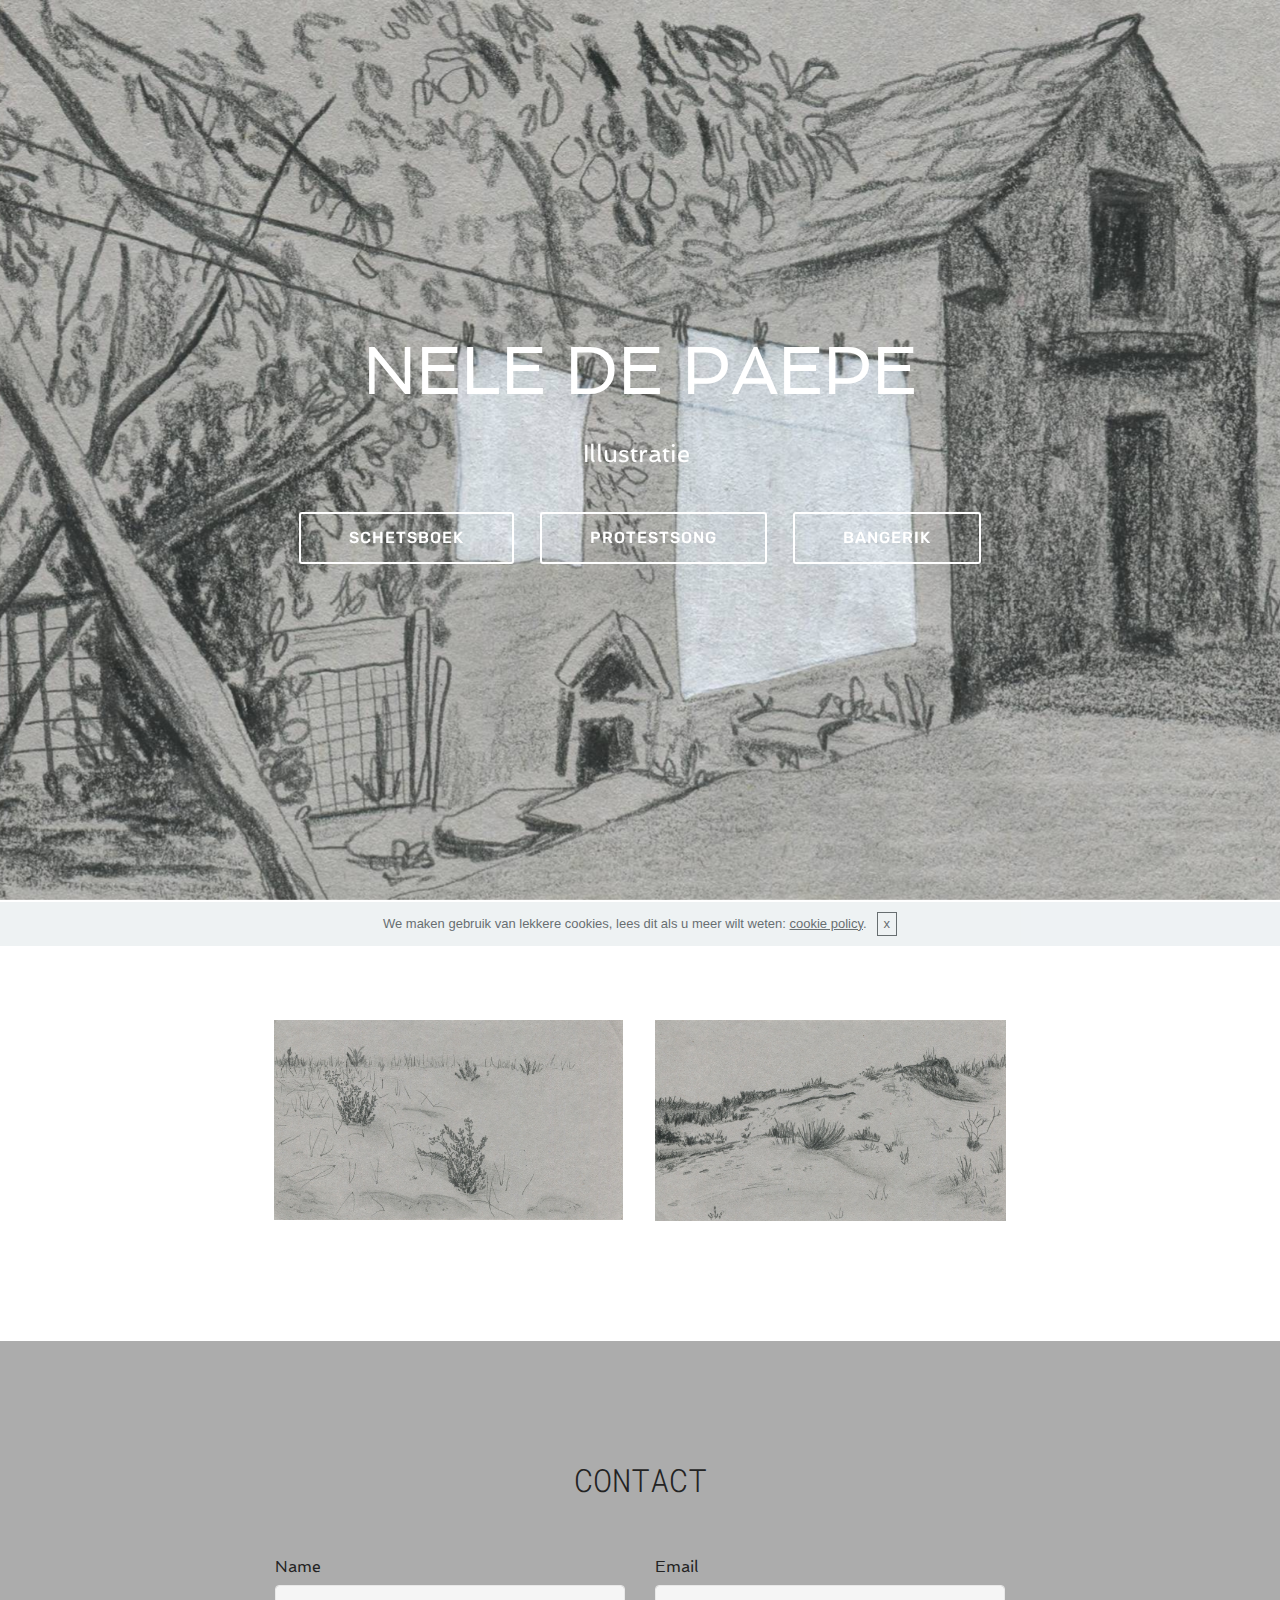
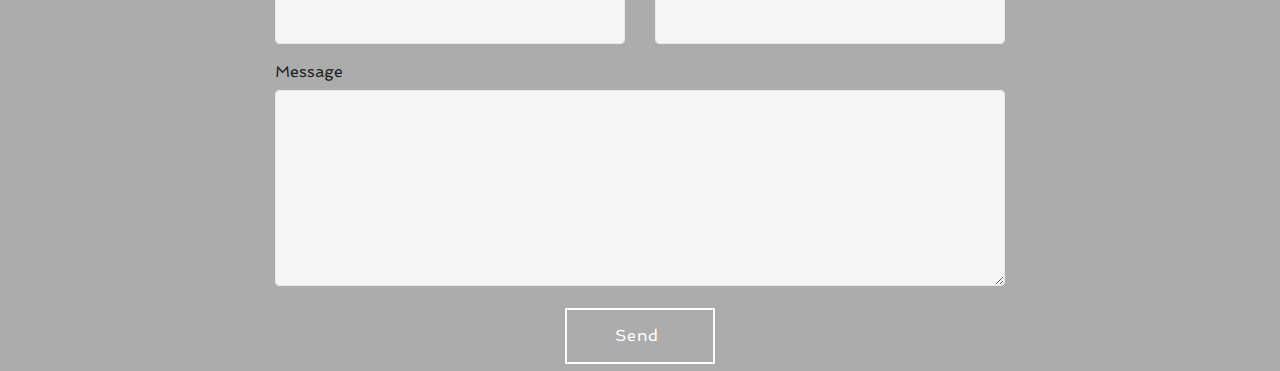
==== index.html @ 9fd93587 "create github pages" ====
<!DOCTYPE html>
<html>
<head>
  <!-- Site made with Mobirise Website Builder v4.3.2, https://mobirise.com -->
  <meta charset="UTF-8">
  <meta http-equiv="X-UA-Compatible" content="IE=edge">
  <meta name="generator" content="Mobirise v4.3.2, mobirise.com">
  <meta name="viewport" content="width=device-width, initial-scale=1">
  <link rel="shortcut icon" href="assets/images/duinen1-128x73.png" type="image/x-icon">
  <meta name="description" content="">
  <title>Home</title>
  <link rel="stylesheet" href="assets/web/assets/mobirise-icons/mobirise-icons.css">
  <link rel="stylesheet" href="assets/tether/tether.min.css">
  <link rel="stylesheet" href="assets/bootstrap/css/bootstrap.min.css">
  <link rel="stylesheet" href="assets/bootstrap/css/bootstrap-grid.min.css">
  <link rel="stylesheet" href="assets/bootstrap/css/bootstrap-reboot.min.css">
  <link rel="stylesheet" href="assets/theme/css/style.css">
  <link rel="stylesheet" href="assets/mobirise/css/mbr-additional.css" type="text/css">
  
  
  
</head>
<body>

<!-- Google Analytics -->
<!-- Global site tag (gtag.js) - Google Analytics -->
<script async src="https://www.googletagmanager.com/gtag/js?id=UA-99967015-1"></script>
<script>
  window.dataLayer = window.dataLayer || [];
  function gtag(){dataLayer.push(arguments);}
  gtag('js', new Date());

  gtag('config', 'UA-99967015-1');
</script>
<!-- /Google Analytics -->


<section class="cid-qwTUQptsvD mbr-fullscreen mbr-parallax-background" id="header2-f" data-rv-view="118">

    

    

    <div class="container align-center">
        <div class="row justify-content-md-center">
            <div class="mbr-white col-md-10">
                <h1 class="mbr-section-title mbr-bold pb-3 mbr-fonts-style display-1"><span style="font-weight: normal;">
                    NELE DE PAEPE</span></h1>
                
                <p class="mbr-text pb-3 mbr-fonts-style display-5">
                    Illustratie&nbsp;</p>
                <div class="mbr-section-btn"><a class="btn btn-md btn-white-outline display-4" href="page2.html" target="_blank">SCHETSBOEK</a>
                    <a class="btn btn-md btn-white-outline display-4" href="page4.html" target="_blank">PROTESTSONG<br></a> <a class="btn btn-md btn-white-outline display-4" href="page3.html" target="_blank">BANGERIK</a></div>
            </div>
        </div>
    </div>
    
</section>

<section class="engine"><a href="https://mobirise.co/p">bootstrap menu</a></section><section class="cid-qxyJDXJs9Z" id="content15-m" data-rv-view="121">
    
    <div class="container">
            <div class="media-container-row" style="width: 66%;">
                <div class="img-item item1" style="width: 104%;">
                    <div class="img-cont">
                        <img src="assets/images/duinen2-2317x1325.jpg" alt="" title="" media-simple="true">
                        
                    </div>

                </div>
                <div class="img-item">
                    <div class="img-cont">
                        <img src="assets/images/duinen1-2317x1325.jpg" alt="" title="" media-simple="true">
                        
                    </div>
                </div>
            </div>
    </div>
</section>

<section class="mbr-section form1 cid-qKWbHt8v5O" id="form1-14" data-rv-view="123">

    

    
    <div class="container">
        <div class="row justify-content-center">
            <div class="title col-12 col-lg-8">
                <h2 class="mbr-section-title align-center pb-3 mbr-fonts-style display-2">
                    CONTACT</h2>
                
            </div>
        </div>
    </div>
    <div class="container">
        <div class="row justify-content-center">
            <div class="media-container-column col-lg-8" data-form-type="formoid">
                    <div data-form-alert="" hidden="">tip top</div>
            
                    <form class="mbr-form" action="https://mobirise.com/" method="post" data-form-title="Mobirise Form"><input type="hidden" data-form-email="true" value="ycCVihzZ1bO9IzUuSl6S687+DEBjpIxX3yd1G/4Gww2zpa1A5HaEXbNzaMGxBHfyC6VoNHL6ooYYdxISMYpz1VHyFXL2UbCKmdySkdgOFlxA+lCAdv5wM1oaK4eRdDAT">
                        <div class="row row-sm-offset">
                            <div class="col-md-4 multi-horizontal" data-for="name">
                                <div class="form-group">
                                    <label class="form-control-label mbr-fonts-style display-7" for="name-form1-14">Name</label>
                                    <input type="text" class="form-control" name="name" data-form-field="Name" required="" id="name-form1-14">
                                </div>
                            </div>
                            <div class="col-md-4 multi-horizontal" data-for="email">
                                <div class="form-group">
                                    <label class="form-control-label mbr-fonts-style display-7" for="email-form1-14">Email</label>
                                    <input type="email" class="form-control" name="email" data-form-field="Email" required="" id="email-form1-14">
                                </div>
                            </div>
                            
                        </div>
                        <div class="form-group" data-for="message">
                            <label class="form-control-label mbr-fonts-style display-7" for="message-form1-14">Message</label>
                            <textarea type="text" class="form-control" name="message" rows="7" data-form-field="Message" id="message-form1-14"></textarea>
                        </div>
            
                        <span class="input-group-btn"><button href="" type="submit" class="btn btn-form btn-primary-outline display-7">Send&nbsp;<br></button></span>
                    </form>
            </div>
        </div>
    </div>
</section>


  <script src="assets/web/assets/jquery/jquery.min.js"></script>
  <script src="assets/popper/popper.min.js"></script>
  <script src="assets/tether/tether.min.js"></script>
  <script src="assets/bootstrap/js/bootstrap.min.js"></script>
  <script src="assets/smooth-scroll/smooth-scroll.js"></script>
  <script src="assets/cookies-alert-plugin/cookies-alert-core.js"></script>
  <script src="assets/cookies-alert-plugin/cookies-alert-script.js"></script>
  <script src="assets/jarallax/jarallax.min.js"></script>
  <script src="assets/theme/js/script.js"></script>
  <script src="assets/formoid/formoid.min.js"></script>
  
  
<input name="cookieData" type="hidden" data-cookie-text="We maken gebruik van lekkere cookies, lees dit als u meer wilt weten: <a href='privacy.html'>cookie policy</a>.">
  </body>
</html>
---- assets/web/assets/mobirise-icons/mobirise-icons.css ----
@font-face {
  font-family: 'MobiriseIcons';
  src:  url('mobirise-icons.eot?spat4u');
  src:  url('mobirise-icons.eot?spat4u#iefix') format('embedded-opentype'),
    url('mobirise-icons.ttf?spat4u') format('truetype'),
    url('mobirise-icons.woff?spat4u') format('woff'),
    url('mobirise-icons.svg?spat4u#MobiriseIcons') format('svg');
  font-weight: normal;
  font-style: normal;
}

[class^="mbri-"], [class*=" mbri-"] {
  /* use !important to prevent issues with browser extensions that change fonts */
  font-family: MobiriseIcons !important;
  speak: none;
  font-style: normal;
  font-weight: normal;
  font-variant: normal;
  text-transform: none;
  line-height: 1;

  /* Better Font Rendering =========== */
  -webkit-font-smoothing: antialiased;
  -moz-osx-font-smoothing: grayscale;
}

.mbri-add-submenu:before {
  content: "\e900";
}
.mbri-alert:before {
  content: "\e901";
}
.mbri-align-center:before {
  content: "\e902";
}
.mbri-align-justify:before {
  content: "\e903";
}
.mbri-align-left:before {
  content: "\e904";
}
.mbri-align-right:before {
  content: "\e905";
}
.mbri-android:before {
  content: "\e906";
}
.mbri-apple:before {
  content: "\e907";
}
.mbri-arrow-down:before {
  content: "\e908";
}
.mbri-arrow-next:before {
  content: "\e909";
}
.mbri-arrow-prev:before {
  content: "\e90a";
}
.mbri-arrow-up:before {
  content: "\e90b";
}
.mbri-bold:before {
  content: "\e90c";
}
.mbri-bookmark:before {
  content: "\e90d";
}
.mbri-bootstrap:before {
  content: "\e90e";
}
.mbri-briefcase:before {
  content: "\e90f";
}
.mbri-browse:before {
  content: "\e910";
}
.mbri-bulleted-list:before {
  content: "\e911";
}
.mbri-calendar:before {
  content: "\e912";
}
.mbri-camera:before {
  content: "\e913";
}
.mbri-cart-add:before {
  content: "\e914";
}
.mbri-cart-full:before {
  content: "\e915";
}
.mbri-cash:before {
  content: "\e916";
}
.mbri-change-style:before {
  content: "\e917";
}
.mbri-chat:before {
  content: "\e918";
}
.mbri-clock:before {
  content: "\e919";
}
.mbri-close:before {
  content: "\e91a";
}
.mbri-cloud:before {
  content: "\e91b";
}
.mbri-code:before {
  content: "\e91c";
}
.mbri-contact-form:before {
  content: "\e91d";
}
.mbri-credit-card:before {
  content: "\e91e";
}
.mbri-cursor-click:before {
  content: "\e91f";
}
.mbri-cust-feedback:before {
  content: "\e920";
}
.mbri-database:before {
  content: "\e921";
}
.mbri-delivery:before {
  content: "\e922";
}
.mbri-desktop:before {
  content: "\e923";
}
.mbri-devices:before {
  content: "\e924";
}
.mbri-down:before {
  content: "\e925";
}
.mbri-download:before {
  content: "\e989";
}
.mbri-drag-n-drop:before {
  content: "\e927";
}
.mbri-drag-n-drop2:before {
  content: "\e928";
}
.mbri-edit:before {
  content: "\e929";
}
.mbri-edit2:before {
  content: "\e92a";
}
.mbri-error:before {
  content: "\e92b";
}
.mbri-extension:before {
  content: "\e92c";
}
.mbri-features:before {
  content: "\e92d";
}
.mbri-file:before {
  content: "\e92e";
}
.mbri-flag:before {
  content: "\e92f";
}
.mbri-folder:before {
  content: "\e930";
}
.mbri-gift:before {
  content: "\e931";
}
.mbri-github:before {
  content: "\e932";
}
.mbri-globe:before {
  content: "\e933";
}
.mbri-globe-2:before {
  content: "\e934";
}
.mbri-growing-chart:before {
  content: "\e935";
}
.mbri-hearth:before {
  content: "\e936";
}
.mbri-help:before {
  content: "\e937";
}
.mbri-home:before {
  content: "\e938";
}
.mbri-hot-cup:before {
  content: "\e939";
}
.mbri-idea:before {
  content: "\e93a";
}
.mbri-image-gallery:before {
  content: "\e93b";
}
.mbri-image-slider:before {
  content: "\e93c";
}
.mbri-info:before {
  content: "\e93d";
}
.mbri-italic:before {
  content: "\e93e";
}
.mbri-key:before {
  content: "\e93f";
}
.mbri-laptop:before {
  content: "\e940";
}
.mbri-layers:before {
  content: "\e941";
}
.mbri-left-right:before {
  content: "\e942";
}
.mbri-left:before {
  content: "\e943";
}
.mbri-letter:before {
  content: "\e944";
}
.mbri-like:before {
  content: "\e945";
}
.mbri-link:before {
  content: "\e946";
}
.mbri-lock:before {
  content: "\e947";
}
.mbri-login:before {
  content: "\e948";
}
.mbri-logout:before {
  content: "\e949";
}
.mbri-magic-stick:before {
  content: "\e94a";
}
.mbri-map-pin:before {
  content: "\e94b";
}
.mbri-menu:before {
  content: "\e94c";
}
.mbri-mobile:before {
  content: "\e94d";
}
.mbri-mobile2:before {
  content: "\e94e";
}
.mbri-mobirise:before {
  content: "\e94f";
}
.mbri-more-horizontal:before {
  content: "\e950";
}
.mbri-more-vertical:before {
  content: "\e951";
}
.mbri-music:before {
  content: "\e952";
}
.mbri-new-file:before {
  content: "\e953";
}
.mbri-numbered-list:before {
  content: "\e954";
}
.mbri-opened-folder:before {
  content: "\e955";
}
.mbri-pages:before {
  content: "\e956";
}
.mbri-paper-plane:before {
  content: "\e957";
}
.mbri-paperclip:before {
  content: "\e958";
}
.mbri-photo:before {
  content: "\e959";
}
.mbri-photos:before {
  content: "\e95a";
}
.mbri-pin:before {
  content: "\e95b";
}
.mbri-play:before {
  content: "\e95c";
}
.mbri-plus:before {
  content: "\e95d";
}
.mbri-preview:before {
  content: "\e95e";
}
.mbri-print:before {
  content: "\e95f";
}
.mbri-protect:before {
  content: "\e960";
}
.mbri-question:before {
  content: "\e961";
}
.mbri-quote-left:before {
  content: "\e962";
}
.mbri-quote-right:before {
  content: "\e963";
}
.mbri-refresh:before {
  content: "\e964";
}
.mbri-responsive:before {
  content: "\e965";
}
.mbri-right:before {
  content: "\e966";
}
.mbri-rocket:before {
  content: "\e967";
}
.mbri-sad-face:before {
  content: "\e968";
}
.mbri-sale:before {
  content: "\e969";
}
.mbri-save:before {
  content: "\e96a";
}
.mbri-search:before {
  content: "\e96b";
}
.mbri-setting:before {
  content: "\e96c";
}
.mbri-setting2:before {
  content: "\e96d";
}
.mbri-setting3:before {
  content: "\e96e";
}
.mbri-share:before {
  content: "\e96f";
}
.mbri-shopping-bag:before {
  content: "\e970";
}
.mbri-shopping-basket:before {
  content: "\e971";
}
.mbri-shopping-cart:before {
  content: "\e972";
}
.mbri-sites:before {
  content: "\e973";
}
.mbri-smile-face:before {
  content: "\e974";
}
.mbri-speed:before {
  content: "\e975";
}
.mbri-star:before {
  content: "\e976";
}
.mbri-success:before {
  content: "\e977";
}
.mbri-sun:before {
  content: "\e978";
}
.mbri-sun2:before {
  content: "\e979";
}
.mbri-tablet:before {
  content: "\e97a";
}
.mbri-tablet-vertical:before {
  content: "\e97b";
}
.mbri-target:before {
  content: "\e97c";
}
.mbri-timer:before {
  content: "\e97d";
}
.mbri-to-ftp:before {
  content: "\e97e";
}
.mbri-to-local-drive:before {
  content: "\e97f";
}
.mbri-touch-swipe:before {
  content: "\e980";
}
.mbri-touch:before {
  content: "\e981";
}
.mbri-trash:before {
  content: "\e982";
}
.mbri-underline:before {
  content: "\e983";
}
.mbri-unlink:before {
  content: "\e984";
}
.mbri-unlock:before {
  content: "\e985";
}
.mbri-up-down:before {
  content: "\e986";
}
.mbri-up:before {
  content: "\e987";
}
.mbri-update:before {
  content: "\e988";
}
.mbri-upload:before {
 content: "\e926"; 
}
.mbri-user:before {
  content: "\e98a";
}
.mbri-user2:before {
  content: "\e98b";
}
.mbri-users:before {
  content: "\e98c";
}
.mbri-video:before {
  content: "\e98d";
}
.mbri-video-play:before {
  content: "\e98e";
}
.mbri-watch:before {
  content: "\e98f";
}
.mbri-website-theme:before {
  content: "\e990";
}
.mbri-wifi:before {
  content: "\e991";
}
.mbri-windows:before {
  content: "\e992";
}
.mbri-zoom-out:before {
  content: "\e993";
}
.mbri-redo:before {
  content: "\e994";
}
.mbri-undo:before {
  content: "\e995";
}
---- assets/theme/css/style.css ----
/*!
 * Mobirise v4 theme (https://mobirise.com/)
 * Copyright 2017 Mobirise
 */
section {
  background-color: #eeeeee; }

section,
.container,
.container-fluid {
  position: relative;
  word-wrap: break-word; }

a.mbr-iconfont:hover {
  text-decoration: none; }

.article .lead p, .article .lead ul, .article .lead ol, .article .lead pre, .article .lead blockquote {
  margin-bottom: 0; }

a {
  font-style: normal;
  font-weight: 400;
  cursor: pointer; }
  a, a:hover {
    text-decoration: none; }

figure {
  margin-bottom: 0; }

body {
  color: #232323; }

h1, h2, h3, h4, h5, h6,
.h1, .h2, .h3, .h4, .h5, .h6,
.display-1, .display-2, .display-3, .display-4 {
  line-height: 1;
  word-break: break-word;
  word-wrap: break-word; }

b, strong {
  font-weight: bold; }

blockquote {
  padding: 10px 0 10px 20px;
  position: relative;
  border-left: 2px solid;
  border-color: #ff3366; }

input:-webkit-autofill, input:-webkit-autofill:hover, input:-webkit-autofill:focus, input:-webkit-autofill:active {
  transition-delay: 9999s;
  transition-property: background-color, color; }

textarea[type="hidden"] {
  display: none; }

body {
  position: relative; }

section {
  background-position: 50% 50%;
  background-repeat: no-repeat;
  background-size: cover; }
  section .mbr-background-video,
  section .mbr-background-video-preview {
    position: absolute;
    bottom: 0;
    left: 0;
    right: 0;
    top: 0; }

.hidden {
  visibility: hidden; }

.mbr-z-index20 {
  z-index: 20; }

/*! Base colors */
.mbr-white {
  color: #ffffff; }

.mbr-black {
  color: #000000; }

.mbr-bg-white {
  background-color: #ffffff; }

.mbr-bg-black {
  background-color: #000000; }

/*! Text-aligns */
.align-left {
  text-align: left; }

.align-center {
  text-align: center; }

.align-right {
  text-align: right; }

@media (max-width: 767px) {
  .align-left, .align-center, .align-right, .mbr-section-btn, .mbr-section-title {
    text-align: center; } }
/*! Font-weight  */
.mbr-light {
  font-weight: 300; }

.mbr-regular {
  font-weight: 400; }

.mbr-semibold {
  font-weight: 500; }

.mbr-bold {
  font-weight: 700; }

/*! Media  */
.media-size-item {
  -webkit-flex: 1 1 auto;
  -moz-flex: 1 1 auto;
  -ms-flex: 1 1 auto;
  -o-flex: 1 1 auto;
  flex: 1 1 auto; }

.media-content {
  -webkit-flex-basis: 100%;
  flex-basis: 100%; }

.media-container-row {
  display: -ms-flexbox;
  display: -webkit-flex;
  display: flex;
  -webkit-flex-direction: row;
  -ms-flex-direction: row;
  flex-direction: row;
  -webkit-flex-wrap: wrap;
  -ms-flex-wrap: wrap;
  flex-wrap: wrap;
  -webkit-justify-content: center;
  -ms-flex-pack: center;
  justify-content: center;
  -webkit-align-content: center;
  -ms-flex-line-pack: center;
  align-content: center;
  -webkit-align-items: start;
  -ms-flex-align: start;
  align-items: start; }
  .media-container-row .media-size-item {
    width: 400px; }

.media-container-column {
  display: -ms-flexbox;
  display: -webkit-flex;
  display: flex;
  -webkit-flex-direction: column;
  -ms-flex-direction: column;
  flex-direction: column;
  -webkit-flex-wrap: wrap;
  -ms-flex-wrap: wrap;
  flex-wrap: wrap;
  -webkit-justify-content: center;
  -ms-flex-pack: center;
  justify-content: center;
  -webkit-align-content: center;
  -ms-flex-line-pack: center;
  align-content: center;
  -webkit-align-items: stretch;
  -ms-flex-align: stretch;
  align-items: stretch; }
  .media-container-column > * {
    width: 100%; }

@media (min-width: 992px) {
  .media-container-row {
    -webkit-flex-wrap: nowrap;
    -ms-flex-wrap: nowrap;
    flex-wrap: nowrap; } }
figure {
  overflow: hidden; }

figure[mbr-media-size] {
  transition: width 0.1s; }

.mbr-figure img, .mbr-figure iframe {
  display: block;
  width: 100%; }

.card {
  background-color: transparent;
  border: none; }

.card-img {
  text-align: center;
  flex-shrink: 0; }

.media {
  max-width: 100%;
  margin: 0 auto; }

.mbr-figure {
  -ms-flex-item-align: center;
  -ms-grid-row-align: center;
  -webkit-align-self: center;
  align-self: center; }

.media-container > div {
  max-width: 100%; }

.mbr-figure img, .card-img img {
  width: 100%; }

@media (max-width: 991px) {
  .media-size-item {
    width: auto !important; }

  .media {
    width: auto; }

  .mbr-figure {
    width: 100% !important; } }
/*! Buttons */
.mbr-section-btn {
  margin-left: -.25rem;
  margin-right: -.25rem;
  font-size: 0; }

nav .mbr-section-btn {
  margin-left: 0rem;
  margin-right: 0rem; }

/*! Btn icon margin */
.btn .mbr-iconfont, .btn.btn-sm .mbr-iconfont {
  cursor: pointer;
  margin-right: 0.5rem; }

.btn.btn-md .mbr-iconfont, .btn.btn-md .mbr-iconfont {
  margin-right: 0.8rem; }

.mbr-regular {
  font-weight: 400; }

.mbr-semibold {
  font-weight: 500; }

.mbr-bold {
  font-weight: 700; }

[type="submit"] {
  -webkit-appearance: none; }

/*! Full-screen */
.mbr-fullscreen .mbr-overlay {
  min-height: 100vh; }

.mbr-fullscreen {
  display: flex;
  display: -webkit-flex;
  display: -moz-flex;
  display: -ms-flex;
  display: -o-flex;
  align-items: center;
  -webkit-align-items: center;
  min-height: 100vh;
  padding-top: 3rem;
  padding-bottom: 3rem; }

/*! Map */
.map {
  height: 25rem;
  position: relative; }
  .map iframe {
    width: 100%;
    height: 100%; }

/* Form */
.form-asterisk {
  font-family: initial;
  position: absolute;
  top: -2px;
  font-weight: normal; }

/*! Scroll to top arrow */
.mbr-arrow-up {
  bottom: 25px;
  right: 90px;
  position: fixed;
  text-align: right;
  z-index: 5000;
  color: #ffffff;
  font-size: 32px;
  transform: rotate(180deg);
  -webkit-transform: rotate(180deg); }

.mbr-arrow-up a {
  background: rgba(0, 0, 0, 0.2);
  border-radius: 3px;
  color: #fff;
  display: inline-block;
  height: 60px;
  width: 60px;
  outline-style: none !important;
  position: relative;
  text-decoration: none;
  transition: all .3s ease-in-out;
  cursor: pointer;
  text-align: center; }
  .mbr-arrow-up a:hover {
    background-color: rgba(0, 0, 0, 0.4); }
  .mbr-arrow-up a i {
    line-height: 60px; }

.mbr-arrow-up-icon {
  display: block;
  color: #fff; }

.mbr-arrow-up-icon::before {
  content: "\203a";
  display: inline-block;
  font-family: serif;
  font-size: 32px;
  line-height: 1;
  font-style: normal;
  position: relative;
  top: 6px;
  left: -4px;
  -webkit-transform: rotate(-90deg);
  transform: rotate(-90deg); }

/*! Arrow Down */
.mbr-arrow {
  position: absolute;
  bottom: 45px;
  left: 50%;
  width: 60px;
  height: 60px;
  cursor: pointer;
  background-color: rgba(80, 80, 80, 0.5);
  border-radius: 50%;
  -webkit-transform: translateX(-50%);
  transform: translateX(-50%); }
  .mbr-arrow > a {
    display: inline-block;
    text-decoration: none;
    outline-style: none;
    -webkit-animation: arrowdown 1.7s ease-in-out infinite;
    animation: arrowdown 1.7s ease-in-out infinite; }
    .mbr-arrow > a > i {
      position: absolute;
      top: -2px;
      left: 15px;
      font-size: 2rem; }

@keyframes arrowdown {
  0% {
    transform: translateY(0px);
    -webkit-transform: translateY(0px); }
  50% {
    transform: translateY(-5px);
    -webkit-transform: translateY(-5px); }
  100% {
    transform: translateY(0px);
    -webkit-transform: translateY(0px); } }
@-webkit-keyframes arrowdown {
  0% {
    transform: translateY(0px);
    -webkit-transform: translateY(0px); }
  50% {
    transform: translateY(-5px);
    -webkit-transform: translateY(-5px); }
  100% {
    transform: translateY(0px);
    -webkit-transform: translateY(0px); } }
@media (max-width: 500px) {
  .mbr-arrow-up {
    left: 50%;
    right: auto;
    transform: translateX(-50%) rotate(180deg);
    -webkit-transform: translateX(-50%) rotate(180deg); } }
/*Gradients animation*/
@keyframes gradient-animation {
  from {
    background-position: 0% 100%;
    animation-timing-function: ease-in-out; }
  to {
    background-position: 100% 0%;
    animation-timing-function: ease-in-out; } }
@-webkit-keyframes gradient-animation {
  from {
    background-position: 0% 100%;
    animation-timing-function: ease-in-out; }
  to {
    background-position: 100% 0%;
    animation-timing-function: ease-in-out; } }
.bg-gradient {
  background-size: 200% 200%;
  animation: gradient-animation 5s infinite alternate;
  -webkit-animation: gradient-animation 5s infinite alternate; }

.menu .navbar-brand {
  display: -webkit-flex; }
  .menu .navbar-brand span {
    display: flex;
    display: -webkit-flex; }
  .menu .navbar-brand .navbar-caption-wrap {
    display: -webkit-flex; }
  .menu .navbar-brand .navbar-logo img {
    display: -webkit-flex; }
@media (min-width: 768px) and (max-width: 991px) {
  .menu .navbar-toggleable-sm .navbar-nav {
    display: -webkit-box;
    display: -webkit-flex;
    display: -ms-flexbox; } }
@media (min-width: 992px) {
  .menu .navbar-nav.nav-dropdown {
    display: -webkit-flex; }
  .menu .navbar-toggleable-sm .navbar-collapse {
    display: -webkit-flex !important; } }

/*# sourceMappingURL=style.css.map */
.engine {
	position: absolute;
	text-indent: -2400px;
	text-align: center;
	padding: 0;
	top: 0;
	left: -2400px;
}
---- assets/mobirise/css/mbr-additional.css ----
@import url(https://fonts.googleapis.com/css?family=Spinnaker:400);
@import url(https://fonts.googleapis.com/css?family=Roboto+Mono:100,100i,300,300i,400,400i,500,500i,700,700i);
@import url(https://fonts.googleapis.com/css?family=Rubik:300,300i,400,400i,500,500i,700,700i,900,900i);





body {
  font-style: normal;
  line-height: 1.5;
}
.mbr-section-title {
  font-style: normal;
  line-height: 1.2;
}
.mbr-section-subtitle {
  line-height: 1.3;
}
.mbr-text {
  font-style: normal;
  line-height: 1.6;
}
.display-1 {
  font-family: 'Spinnaker', sans-serif;
  font-size: 4.25rem;
}
.display-1 > .mbr-iconfont {
  font-size: 6.8rem;
}
.display-2 {
  font-family: 'Roboto Mono', monospace;
  font-size: 2rem;
}
.display-2 > .mbr-iconfont {
  font-size: 3.2rem;
}
.display-4 {
  font-family: 'Rubik', sans-serif;
  font-size: 1rem;
}
.display-4 > .mbr-iconfont {
  font-size: 1.6rem;
}
.display-5 {
  font-family: 'Spinnaker', sans-serif;
  font-size: 1.5rem;
}
.display-5 > .mbr-iconfont {
  font-size: 2.4rem;
}
.display-7 {
  font-family: 'Spinnaker', sans-serif;
  font-size: 1rem;
}
.display-7 > .mbr-iconfont {
  font-size: 1.6rem;
}
/* ---- Fluid typography for mobile devices ---- */
/* 1.4 - font scale ratio ( bootstrap == 1.42857 ) */
/* 100vw - current viewport width */
/* (48 - 20)  48 == 48rem == 768px, 20 == 20rem == 320px(minimal supported viewport) */
/* 0.65 - min scale variable, may vary */
@media (max-width: 768px) {
  .display-1 {
    font-size: 3.4rem;
    font-size: calc( 2.1374999999999997rem + (4.25 - 2.1374999999999997) * ((100vw - 20rem) / (48 - 20)));
    line-height: calc( 1.4 * (2.1374999999999997rem + (4.25 - 2.1374999999999997) * ((100vw - 20rem) / (48 - 20))));
  }
  .display-2 {
    font-size: 1.6rem;
    font-size: calc( 1.35rem + (2 - 1.35) * ((100vw - 20rem) / (48 - 20)));
    line-height: calc( 1.4 * (1.35rem + (2 - 1.35) * ((100vw - 20rem) / (48 - 20))));
  }
  .display-4 {
    font-size: 0.8rem;
    font-size: calc( 1rem + (1 - 1) * ((100vw - 20rem) / (48 - 20)));
    line-height: calc( 1.4 * (1rem + (1 - 1) * ((100vw - 20rem) / (48 - 20))));
  }
  .display-5 {
    font-size: 1.2rem;
    font-size: calc( 1.175rem + (1.5 - 1.175) * ((100vw - 20rem) / (48 - 20)));
    line-height: calc( 1.4 * (1.175rem + (1.5 - 1.175) * ((100vw - 20rem) / (48 - 20))));
  }
}
/* Buttons */
.btn {
  font-weight: 500;
  border-width: 2px;
  font-style: normal;
  letter-spacing: 1px;
  margin: .4rem .8rem;
  white-space: normal;
  -webkit-transition: all 0.3s ease-in-out;
  -moz-transition: all 0.3s ease-in-out;
  transition: all 0.3s ease-in-out;
  padding: 1rem 3rem;
  border-radius: 3px;
  display: inline-flex;
  align-items: center;
  justify-content: center;
  word-break: break-word;
}
.btn-sm {
  font-weight: 500;
  letter-spacing: 1px;
  -webkit-transition: all 0.3s ease-in-out;
  -moz-transition: all 0.3s ease-in-out;
  transition: all 0.3s ease-in-out;
  padding: 0.6rem 1.5rem;
  border-radius: 3px;
}
.btn-md {
  font-weight: 500;
  letter-spacing: 1px;
  margin: .4rem .8rem !important;
  -webkit-transition: all 0.3s ease-in-out;
  -moz-transition: all 0.3s ease-in-out;
  transition: all 0.3s ease-in-out;
  padding: 1rem 3rem;
  border-radius: 3px;
}
.btn-lg {
  font-weight: 500;
  letter-spacing: 1px;
  margin: .4rem .8rem !important;
  -webkit-transition: all 0.3s ease-in-out;
  -moz-transition: all 0.3s ease-in-out;
  transition: all 0.3s ease-in-out;
  padding: 1.2rem 3.2rem;
  border-radius: 3px;
}
.bg-primary {
  background-color: #ffffff !important;
}
.bg-success {
  background-color: #ffffff !important;
}
.bg-info {
  background-color: #ffffff !important;
}
.bg-warning {
  background-color: #ffffff !important;
}
.bg-danger {
  background-color: #ffffff !important;
}
.btn-primary,
.btn-primary:active {
  background-color: #ffffff;
  border-color: #ffffff;
  color: #ffffff;
}
.btn-primary:hover,
.btn-primary:focus,
.btn-primary.focus,
.btn-primary.active {
  color: #ffffff;
  background-color: #d4d4d4;
  border-color: #d4d4d4;
}
.btn-primary.disabled,
.btn-primary:disabled {
  color: #ffffff !important;
  background-color: #d4d4d4 !important;
  border-color: #d4d4d4 !important;
}
.btn-secondary,
.btn-secondary:active {
  background-color: #ffffff;
  border-color: #ffffff;
  color: #ffffff;
}
.btn-secondary:hover,
.btn-secondary:focus,
.btn-secondary.focus,
.btn-secondary.active {
  color: #ffffff;
  background-color: #d4d4d4;
  border-color: #d4d4d4;
}
.btn-secondary.disabled,
.btn-secondary:disabled {
  color: #ffffff !important;
  background-color: #d4d4d4 !important;
  border-color: #d4d4d4 !important;
}
.btn-info,
.btn-info:active {
  background-color: #ffffff;
  border-color: #ffffff;
  color: #ffffff;
}
.btn-info:hover,
.btn-info:focus,
.btn-info.focus,
.btn-info.active {
  color: #ffffff;
  background-color: #d4d4d4;
  border-color: #d4d4d4;
}
.btn-info.disabled,
.btn-info:disabled {
  color: #ffffff !important;
  background-color: #d4d4d4 !important;
  border-color: #d4d4d4 !important;
}
.btn-success,
.btn-success:active {
  background-color: #ffffff;
  border-color: #ffffff;
  color: #ffffff;
}
.btn-success:hover,
.btn-success:focus,
.btn-success.focus,
.btn-success.active {
  color: #ffffff;
  background-color: #d4d4d4;
  border-color: #d4d4d4;
}
.btn-success.disabled,
.btn-success:disabled {
  color: #ffffff !important;
  background-color: #d4d4d4 !important;
  border-color: #d4d4d4 !important;
}
.btn-warning,
.btn-warning:active {
  background-color: #ffffff;
  border-color: #ffffff;
  color: #ffffff;
}
.btn-warning:hover,
.btn-warning:focus,
.btn-warning.focus,
.btn-warning.active {
  color: #ffffff;
  background-color: #d4d4d4;
  border-color: #d4d4d4;
}
.btn-warning.disabled,
.btn-warning:disabled {
  color: #ffffff !important;
  background-color: #d4d4d4 !important;
  border-color: #d4d4d4 !important;
}
.btn-danger,
.btn-danger:active {
  background-color: #ffffff;
  border-color: #ffffff;
  color: #ffffff;
}
.btn-danger:hover,
.btn-danger:focus,
.btn-danger.focus,
.btn-danger.active {
  color: #ffffff;
  background-color: #d4d4d4;
  border-color: #d4d4d4;
}
.btn-danger.disabled,
.btn-danger:disabled {
  color: #ffffff !important;
  background-color: #d4d4d4 !important;
  border-color: #d4d4d4 !important;
}
.btn-white {
  color: #333333 !important;
}
.btn-white,
.btn-white:active {
  background-color: #ffffff;
  border-color: #ffffff;
  color: #ffffff;
}
.btn-white:hover,
.btn-white:focus,
.btn-white.focus,
.btn-white.active {
  color: #ffffff;
  background-color: #d4d4d4;
  border-color: #d4d4d4;
}
.btn-white.disabled,
.btn-white:disabled {
  color: #ffffff !important;
  background-color: #d4d4d4 !important;
  border-color: #d4d4d4 !important;
}
.btn-black,
.btn-black:active {
  background-color: #333333;
  border-color: #333333;
  color: #ffffff;
}
.btn-black:hover,
.btn-black:focus,
.btn-black.focus,
.btn-black.active {
  color: #ffffff;
  background-color: #0d0d0d;
  border-color: #0d0d0d;
}
.btn-black.disabled,
.btn-black:disabled {
  color: #ffffff !important;
  background-color: #0d0d0d !important;
  border-color: #0d0d0d !important;
}
.btn-primary-outline,
.btn-primary-outline:active {
  background: none;
  border-color: #ffffff;
  color: #ffffff;
}
.btn-primary-outline:hover,
.btn-primary-outline:focus,
.btn-primary-outline.focus,
.btn-primary-outline.active {
  color: #ffffff;
  background-color: #ffffff;
  border-color: #ffffff;
}
.btn-primary-outline.disabled,
.btn-primary-outline:disabled {
  color: #ffffff !important;
  background-color: #ffffff !important;
  border-color: #ffffff !important;
}
.btn-secondary-outline,
.btn-secondary-outline:active {
  background: none;
  border-color: #ffffff;
  color: #ffffff;
}
.btn-secondary-outline:hover,
.btn-secondary-outline:focus,
.btn-secondary-outline.focus,
.btn-secondary-outline.active {
  color: #ffffff;
  background-color: #ffffff;
  border-color: #ffffff;
}
.btn-secondary-outline.disabled,
.btn-secondary-outline:disabled {
  color: #ffffff !important;
  background-color: #ffffff !important;
  border-color: #ffffff !important;
}
.btn-info-outline,
.btn-info-outline:active {
  background: none;
  border-color: #ffffff;
  color: #ffffff;
}
.btn-info-outline:hover,
.btn-info-outline:focus,
.btn-info-outline.focus,
.btn-info-outline.active {
  color: #ffffff;
  background-color: #ffffff;
  border-color: #ffffff;
}
.btn-info-outline.disabled,
.btn-info-outline:disabled {
  color: #ffffff !important;
  background-color: #ffffff !important;
  border-color: #ffffff !important;
}
.btn-success-outline,
.btn-success-outline:active {
  background: none;
  border-color: #ffffff;
  color: #ffffff;
}
.btn-success-outline:hover,
.btn-success-outline:focus,
.btn-success-outline.focus,
.btn-success-outline.active {
  color: #ffffff;
  background-color: #ffffff;
  border-color: #ffffff;
}
.btn-success-outline.disabled,
.btn-success-outline:disabled {
  color: #ffffff !important;
  background-color: #ffffff !important;
  border-color: #ffffff !important;
}
.btn-warning-outline,
.btn-warning-outline:active {
  background: none;
  border-color: #ffffff;
  color: #ffffff;
}
.btn-warning-outline:hover,
.btn-warning-outline:focus,
.btn-warning-outline.focus,
.btn-warning-outline.active {
  color: #ffffff;
  background-color: #ffffff;
  border-color: #ffffff;
}
.btn-warning-outline.disabled,
.btn-warning-outline:disabled {
  color: #ffffff !important;
  background-color: #ffffff !important;
  border-color: #ffffff !important;
}
.btn-danger-outline,
.btn-danger-outline:active {
  background: none;
  border-color: #ffffff;
  color: #ffffff;
}
.btn-danger-outline:hover,
.btn-danger-outline:focus,
.btn-danger-outline.focus,
.btn-danger-outline.active {
  color: #ffffff;
  background-color: #ffffff;
  border-color: #ffffff;
}
.btn-danger-outline.disabled,
.btn-danger-outline:disabled {
  color: #ffffff !important;
  background-color: #ffffff !important;
  border-color: #ffffff !important;
}
.btn-black-outline,
.btn-black-outline:active {
  background: none;
  border-color: #000000;
  color: #000000;
}
.btn-black-outline:hover,
.btn-black-outline:focus,
.btn-black-outline.focus,
.btn-black-outline.active {
  color: #ffffff;
  background-color: #333333;
  border-color: #333333;
}
.btn-black-outline.disabled,
.btn-black-outline:disabled {
  color: #ffffff !important;
  background-color: #333333 !important;
  border-color: #333333 !important;
}
.btn-white-outline,
.btn-white-outline:active,
.btn-white-outline.active {
  background: none;
  border-color: #ffffff;
  color: #ffffff;
}
.btn-white-outline:hover,
.btn-white-outline:focus,
.btn-white-outline.focus {
  color: #333333;
  background-color: #ffffff;
  border-color: #ffffff;
}
.text-primary {
  color: #ffffff !important;
}
.text-secondary {
  color: #ffffff !important;
}
.text-success {
  color: #ffffff !important;
}
.text-info {
  color: #ffffff !important;
}
.text-warning {
  color: #ffffff !important;
}
.text-danger {
  color: #ffffff !important;
}
.text-white {
  color: #ffffff !important;
}
.text-black {
  color: #000000 !important;
}
a.text-primary:hover,
a.text-primary:focus {
  color: #cccccc !important;
}
a.text-secondary:hover,
a.text-secondary:focus {
  color: #cccccc !important;
}
a.text-success:hover,
a.text-success:focus {
  color: #cccccc !important;
}
a.text-info:hover,
a.text-info:focus {
  color: #cccccc !important;
}
a.text-warning:hover,
a.text-warning:focus {
  color: #cccccc !important;
}
a.text-danger:hover,
a.text-danger:focus {
  color: #cccccc !important;
}
a.text-white:hover,
a.text-white:focus {
  color: #b3b3b3 !important;
}
a.text-black:hover,
a.text-black:focus {
  color: #4d4d4d !important;
}
.alert-success {
  background-color: #70c770;
}
.alert-info {
  background-color: #ffffff;
}
.alert-warning {
  background-color: #ffffff;
}
.alert-danger {
  background-color: #ffffff;
}
.mbr-gallery-filter li.active .btn {
  background-color: #ffffff;
  border-color: #ffffff;
  color: #8c8c8c;
}
.mbr-gallery-filter li.active .btn:focus {
  box-shadow: none;
}
.btn-form {
  border-radius: 0;
}
.btn-form:hover {
  cursor: pointer;
}
a,
a:hover {
  color: #ffffff;
}
.mbr-plan-header.bg-primary .mbr-plan-subtitle,
.mbr-plan-header.bg-primary .mbr-plan-price-desc {
  color: #ffffff;
}
.mbr-plan-header.bg-success .mbr-plan-subtitle,
.mbr-plan-header.bg-success .mbr-plan-price-desc {
  color: #ffffff;
}
.mbr-plan-header.bg-info .mbr-plan-subtitle,
.mbr-plan-header.bg-info .mbr-plan-price-desc {
  color: #ffffff;
}
.mbr-plan-header.bg-warning .mbr-plan-subtitle,
.mbr-plan-header.bg-warning .mbr-plan-price-desc {
  color: #ffffff;
}
.mbr-plan-header.bg-danger .mbr-plan-subtitle,
.mbr-plan-header.bg-danger .mbr-plan-price-desc {
  color: #ffffff;
}
/* Scroll to top button*/
.scrollToTop_wraper {
  opacity: 0 !important;
}
/* Others*/
.note-check a[data-value=Rubik] {
  font-style: normal;
}
.mbr-arrow a {
  color: #ffffff;
}
.form-control-label {
  position: relative;
  cursor: pointer;
  margin-bottom: .357em;
  padding: 0;
}
.alert {
  color: #ffffff;
  border-radius: 0;
  border: 0;
  font-size: .875rem;
  line-height: 1.5;
  margin-bottom: 1.875rem;
  padding: 1.25rem;
  position: relative;
}
.alert.alert-form::after {
  background-color: inherit;
  bottom: -7px;
  content: "";
  display: block;
  height: 14px;
  left: 50%;
  margin-left: -7px;
  position: absolute;
  transform: rotate(45deg);
  width: 14px;
}
.form-control {
  background-color: #f5f5f5;
  box-shadow: none;
  color: #565656;
  font-family: 'Spinnaker', sans-serif;
  font-size: 1rem;
  line-height: 1.43;
  min-height: 3.5em;
  padding: 1.07em .5em;
}
.form-control > .mbr-iconfont {
  font-size: 1.6rem;
}
.form-control,
.form-control:focus {
  border: 1px solid #e8e8e8;
}
.form-active .form-control:invalid {
  border-color: red;
}
.mbr-overlay {
  background-color: #000;
  bottom: 0;
  left: 0;
  opacity: .5;
  position: absolute;
  right: 0;
  top: 0;
  z-index: 0;
}
blockquote {
  font-style: italic;
  padding: 10px 0 10px 20px;
  font-size: 1.09rem;
  position: relative;
  border-color: #ffffff;
  border-width: 3px;
}
ul,
ol,
pre,
blockquote {
  margin-bottom: 2.3125rem;
}
pre {
  background: #f4f4f4;
  padding: 10px 24px;
  white-space: pre-wrap;
}
.inactive {
  -webkit-user-select: none;
  -moz-user-select: none;
  -ms-user-select: none;
  user-select: none;
  pointer-events: none;
  -webkit-user-drag: none;
  user-drag: none;
}
.mbr-section__comments .row {
  justify-content: center;
}
/* Forms */
.mbr-form .btn {
  margin: .4rem 0;
}
@media (max-width: 767px) {
  .btn {
    font-size: .75rem !important;
  }
  .btn .mbr-iconfont {
    font-size: 1rem !important;
  }
}
/* Social block */
.btn-social {
  font-size: 20px;
  border-radius: 50%;
  padding: 0;
  width: 44px;
  height: 44px;
  line-height: 44px;
  text-align: center;
  position: relative;
  border: 2px solid #c0a375;
  border-color: #ffffff;
  color: #232323;
  cursor: pointer;
}
.btn-social i {
  top: 0;
  line-height: 44px;
  width: 44px;
}
.btn-social:hover {
  color: #fff;
  background: #ffffff;
}
.btn-social + .btn {
  margin-left: .1rem;
}
/* Footer */
.mbr-footer-content li::before,
.mbr-footer .mbr-contacts li::before {
  background: #ffffff;
}
.mbr-footer-content li a:hover,
.mbr-footer .mbr-contacts li a:hover {
  color: #ffffff;
}
/* Headers*/
.offset-1 {
  margin-left: 8.33333%;
}
.offset-2 {
  margin-left: 16.66667%;
}
.offset-3 {
  margin-left: 25%;
}
.offset-4 {
  margin-left: 33.33333%;
}
.offset-5 {
  margin-left: 41.66667%;
}
.offset-6 {
  margin-left: 50%;
}
.offset-7 {
  margin-left: 58.33333%;
}
.offset-8 {
  margin-left: 66.66667%;
}
.offset-9 {
  margin-left: 75%;
}
.offset-10 {
  margin-left: 83.33333%;
}
.offset-11 {
  margin-left: 91.66667%;
}
@media (min-width: 576px) {
  .offset-sm-0 {
    margin-left: 0%;
  }
  .offset-sm-1 {
    margin-left: 8.33333%;
  }
  .offset-sm-2 {
    margin-left: 16.66667%;
  }
  .offset-sm-3 {
    margin-left: 25%;
  }
  .offset-sm-4 {
    margin-left: 33.33333%;
  }
  .offset-sm-5 {
    margin-left: 41.66667%;
  }
  .offset-sm-6 {
    margin-left: 50%;
  }
  .offset-sm-7 {
    margin-left: 58.33333%;
  }
  .offset-sm-8 {
    margin-left: 66.66667%;
  }
  .offset-sm-9 {
    margin-left: 75%;
  }
  .offset-sm-10 {
    margin-left: 83.33333%;
  }
  .offset-sm-11 {
    margin-left: 91.66667%;
  }
}
@media (min-width: 768px) {
  .offset-md-0 {
    margin-left: 0%;
  }
  .offset-md-1 {
    margin-left: 8.33333%;
  }
  .offset-md-2 {
    margin-left: 16.66667%;
  }
  .offset-md-3 {
    margin-left: 25%;
  }
  .offset-md-4 {
    margin-left: 33.33333%;
  }
  .offset-md-5 {
    margin-left: 41.66667%;
  }
  .offset-md-6 {
    margin-left: 50%;
  }
  .offset-md-7 {
    margin-left: 58.33333%;
  }
  .offset-md-8 {
    margin-left: 66.66667%;
  }
  .offset-md-9 {
    margin-left: 75%;
  }
  .offset-md-10 {
    margin-left: 83.33333%;
  }
  .offset-md-11 {
    margin-left: 91.66667%;
  }
}
@media (min-width: 992px) {
  .offset-lg-0 {
    margin-left: 0%;
  }
  .offset-lg-1 {
    margin-left: 8.33333%;
  }
  .offset-lg-2 {
    margin-left: 16.66667%;
  }
  .offset-lg-3 {
    margin-left: 25%;
  }
  .offset-lg-4 {
    margin-left: 33.33333%;
  }
  .offset-lg-5 {
    margin-left: 41.66667%;
  }
  .offset-lg-6 {
    margin-left: 50%;
  }
  .offset-lg-7 {
    margin-left: 58.33333%;
  }
  .offset-lg-8 {
    margin-left: 66.66667%;
  }
  .offset-lg-9 {
    margin-left: 75%;
  }
  .offset-lg-10 {
    margin-left: 83.33333%;
  }
  .offset-lg-11 {
    margin-left: 91.66667%;
  }
}
@media (min-width: 1200px) {
  .offset-xl-0 {
    margin-left: 0%;
  }
  .offset-xl-1 {
    margin-left: 8.33333%;
  }
  .offset-xl-2 {
    margin-left: 16.66667%;
  }
  .offset-xl-3 {
    margin-left: 25%;
  }
  .offset-xl-4 {
    margin-left: 33.33333%;
  }
  .offset-xl-5 {
    margin-left: 41.66667%;
  }
  .offset-xl-6 {
    margin-left: 50%;
  }
  .offset-xl-7 {
    margin-left: 58.33333%;
  }
  .offset-xl-8 {
    margin-left: 66.66667%;
  }
  .offset-xl-9 {
    margin-left: 75%;
  }
  .offset-xl-10 {
    margin-left: 83.33333%;
  }
  .offset-xl-11 {
    margin-left: 91.66667%;
  }
}
.navbar-toggler {
  -webkit-align-self: flex-start;
  -ms-flex-item-align: start;
  align-self: flex-start;
  padding: 0.25rem 0.75rem;
  font-size: 1.25rem;
  line-height: 1;
  background: transparent;
  border: 1px solid transparent;
  -webkit-border-radius: 0.25rem;
  border-radius: 0.25rem;
}
.navbar-toggler:focus,
.navbar-toggler:hover {
  text-decoration: none;
}
.navbar-toggler-icon {
  display: inline-block;
  width: 1.5em;
  height: 1.5em;
  vertical-align: middle;
  content: "";
  background: no-repeat center center;
  -webkit-background-size: 100% 100%;
  -o-background-size: 100% 100%;
  background-size: 100% 100%;
}
.navbar-toggler-left {
  position: absolute;
  left: 1rem;
}
.navbar-toggler-right {
  position: absolute;
  right: 1rem;
}
@media (max-width: 575px) {
  .navbar-toggleable .navbar-nav .dropdown-menu {
    position: static;
    float: none;
  }
  .navbar-toggleable > .container {
    padding-right: 0;
    padding-left: 0;
  }
}
@media (min-width: 576px) {
  .navbar-toggleable {
    -webkit-box-orient: horizontal;
    -webkit-box-direction: normal;
    -webkit-flex-direction: row;
    -ms-flex-direction: row;
    flex-direction: row;
    -webkit-flex-wrap: nowrap;
    -ms-flex-wrap: nowrap;
    flex-wrap: nowrap;
    -webkit-box-align: center;
    -webkit-align-items: center;
    -ms-flex-align: center;
    align-items: center;
  }
  .navbar-toggleable .navbar-nav {
    -webkit-box-orient: horizontal;
    -webkit-box-direction: normal;
    -webkit-flex-direction: row;
    -ms-flex-direction: row;
    flex-direction: row;
  }
  .navbar-toggleable .navbar-nav .nav-link {
    padding-right: .5rem;
    padding-left: .5rem;
  }
  .navbar-toggleable > .container {
    display: -webkit-box;
    display: -webkit-flex;
    display: -ms-flexbox;
    display: flex;
    -webkit-flex-wrap: nowrap;
    -ms-flex-wrap: nowrap;
    flex-wrap: nowrap;
    -webkit-box-align: center;
    -webkit-align-items: center;
    -ms-flex-align: center;
    align-items: center;
  }
  .navbar-toggleable .navbar-collapse {
    display: -webkit-box !important;
    display: -webkit-flex !important;
    display: -ms-flexbox !important;
    display: flex !important;
    width: 100%;
  }
  .navbar-toggleable .navbar-toggler {
    display: none;
  }
}
@media (max-width: 767px) {
  .navbar-toggleable-sm .navbar-nav .dropdown-menu {
    position: static;
    float: none;
  }
  .navbar-toggleable-sm > .container {
    padding-right: 0;
    padding-left: 0;
  }
}
@media (min-width: 768px) {
  .navbar-toggleable-sm {
    -webkit-box-orient: horizontal;
    -webkit-box-direction: normal;
    -webkit-flex-direction: row;
    -ms-flex-direction: row;
    flex-direction: row;
    -webkit-flex-wrap: nowrap;
    -ms-flex-wrap: nowrap;
    flex-wrap: nowrap;
    -webkit-box-align: center;
    -webkit-align-items: center;
    -ms-flex-align: center;
    align-items: center;
  }
  .navbar-toggleable-sm .navbar-nav {
    -webkit-box-orient: horizontal;
    -webkit-box-direction: normal;
    -webkit-flex-direction: row;
    -ms-flex-direction: row;
    flex-direction: row;
  }
  .navbar-toggleable-sm .navbar-nav .nav-link {
    padding-right: .5rem;
    padding-left: .5rem;
  }
  .navbar-toggleable-sm > .container {
    display: -webkit-box;
    display: -webkit-flex;
    display: -ms-flexbox;
    display: flex;
    -webkit-flex-wrap: nowrap;
    -ms-flex-wrap: nowrap;
    flex-wrap: nowrap;
    -webkit-box-align: center;
    -webkit-align-items: center;
    -ms-flex-align: center;
    align-items: center;
  }
  .navbar-toggleable-sm .navbar-collapse {
    display: -webkit-box !important;
    display: -webkit-flex !important;
    display: -ms-flexbox !important;
    display: flex !important;
    width: 100%;
  }
  .navbar-toggleable-sm .navbar-toggler {
    display: none;
  }
}
@media (max-width: 991px) {
  .navbar-toggleable-md .navbar-nav .dropdown-menu {
    position: static;
    float: none;
  }
  .navbar-toggleable-md > .container {
    padding-right: 0;
    padding-left: 0;
  }
}
@media (min-width: 992px) {
  .navbar-toggleable-md {
    -webkit-box-orient: horizontal;
    -webkit-box-direction: normal;
    -webkit-flex-direction: row;
    -ms-flex-direction: row;
    flex-direction: row;
    -webkit-flex-wrap: nowrap;
    -ms-flex-wrap: nowrap;
    flex-wrap: nowrap;
    -webkit-box-align: center;
    -webkit-align-items: center;
    -ms-flex-align: center;
    align-items: center;
  }
  .navbar-toggleable-md .navbar-nav {
    -webkit-box-orient: horizontal;
    -webkit-box-direction: normal;
    -webkit-flex-direction: row;
    -ms-flex-direction: row;
    flex-direction: row;
  }
  .navbar-toggleable-md .navbar-nav .nav-link {
    padding-right: .5rem;
    padding-left: .5rem;
  }
  .navbar-toggleable-md > .container {
    display: -webkit-box;
    display: -webkit-flex;
    display: -ms-flexbox;
    display: flex;
    -webkit-flex-wrap: nowrap;
    -ms-flex-wrap: nowrap;
    flex-wrap: nowrap;
    -webkit-box-align: center;
    -webkit-align-items: center;
    -ms-flex-align: center;
    align-items: center;
  }
  .navbar-toggleable-md .navbar-collapse {
    display: -webkit-box !important;
    display: -webkit-flex !important;
    display: -ms-flexbox !important;
    display: flex !important;
    width: 100%;
  }
  .navbar-toggleable-md .navbar-toggler {
    display: none;
  }
}
@media (max-width: 1199px) {
  .navbar-toggleable-lg .navbar-nav .dropdown-menu {
    position: static;
    float: none;
  }
  .navbar-toggleable-lg > .container {
    padding-right: 0;
    padding-left: 0;
  }
}
@media (min-width: 1200px) {
  .navbar-toggleable-lg {
    -webkit-box-orient: horizontal;
    -webkit-box-direction: normal;
    -webkit-flex-direction: row;
    -ms-flex-direction: row;
    flex-direction: row;
    -webkit-flex-wrap: nowrap;
    -ms-flex-wrap: nowrap;
    flex-wrap: nowrap;
    -webkit-box-align: center;
    -webkit-align-items: center;
    -ms-flex-align: center;
    align-items: center;
  }
  .navbar-toggleable-lg .navbar-nav {
    -webkit-box-orient: horizontal;
    -webkit-box-direction: normal;
    -webkit-flex-direction: row;
    -ms-flex-direction: row;
    flex-direction: row;
  }
  .navbar-toggleable-lg .navbar-nav .nav-link {
    padding-right: .5rem;
    padding-left: .5rem;
  }
  .navbar-toggleable-lg > .container {
    display: -webkit-box;
    display: -webkit-flex;
    display: -ms-flexbox;
    display: flex;
    -webkit-flex-wrap: nowrap;
    -ms-flex-wrap: nowrap;
    flex-wrap: nowrap;
    -webkit-box-align: center;
    -webkit-align-items: center;
    -ms-flex-align: center;
    align-items: center;
  }
  .navbar-toggleable-lg .navbar-collapse {
    display: -webkit-box !important;
    display: -webkit-flex !important;
    display: -ms-flexbox !important;
    display: flex !important;
    width: 100%;
  }
  .navbar-toggleable-lg .navbar-toggler {
    display: none;
  }
}
.navbar-toggleable-xl {
  -webkit-box-orient: horizontal;
  -webkit-box-direction: normal;
  -webkit-flex-direction: row;
  -ms-flex-direction: row;
  flex-direction: row;
  -webkit-flex-wrap: nowrap;
  -ms-flex-wrap: nowrap;
  flex-wrap: nowrap;
  -webkit-box-align: center;
  -webkit-align-items: center;
  -ms-flex-align: center;
  align-items: center;
}
.navbar-toggleable-xl .navbar-nav .dropdown-menu {
  position: static;
  float: none;
}
.navbar-toggleable-xl > .container {
  padding-right: 0;
  padding-left: 0;
}
.navbar-toggleable-xl .navbar-nav {
  -webkit-box-orient: horizontal;
  -webkit-box-direction: normal;
  -webkit-flex-direction: row;
  -ms-flex-direction: row;
  flex-direction: row;
}
.navbar-toggleable-xl .navbar-nav .nav-link {
  padding-right: .5rem;
  padding-left: .5rem;
}
.navbar-toggleable-xl > .container {
  display: -webkit-box;
  display: -webkit-flex;
  display: -ms-flexbox;
  display: flex;
  -webkit-flex-wrap: nowrap;
  -ms-flex-wrap: nowrap;
  flex-wrap: nowrap;
  -webkit-box-align: center;
  -webkit-align-items: center;
  -ms-flex-align: center;
  align-items: center;
}
.navbar-toggleable-xl .navbar-collapse {
  display: -webkit-box !important;
  display: -webkit-flex !important;
  display: -ms-flexbox !important;
  display: flex !important;
  width: 100%;
}
.navbar-toggleable-xl .navbar-toggler {
  display: none;
}
.card-img {
  width: auto;
}
.menu .navbar.collapsed:not(.beta-menu) {
  flex-direction: column;
}
.carousel-item.active,
.carousel-item-next,
.carousel-item-prev {
  display: -webkit-box;
  display: -webkit-flex;
  display: -ms-flexbox;
  display: flex;
}
.note-air-layout .dropup .dropdown-menu,
.note-air-layout .navbar-fixed-bottom .dropdown .dropdown-menu {
  bottom: initial !important;
}
html,
body {
  height: auto;
  min-height: 100vh;
}
.cid-qwTUQptsvD {
  background-image: url("../../../assets/images/dewittewas3-2000x1143.jpg");
}
.cid-qwTUQptsvD .mbr-text,
.cid-qwTUQptsvD .mbr-section-btn {
  text-align: center;
}
.cid-qxyJDXJs9Z {
  padding-top: 120px;
  padding-bottom: 120px;
  background: #ffffff;
}
.cid-qxyJDXJs9Z .media-container-row {
  margin: 0 auto;
  align-items: stretch;
}
.cid-qxyJDXJs9Z .media-container-row .img-item {
  display: flex;
  flex-direction: column;
  justify-content: center;
  position: relative;
  width: 100%;
  z-index: 1;
}
.cid-qxyJDXJs9Z .media-container-row .img-item .img-cont {
  position: relative;
  overflow: hidden;
}
.cid-qxyJDXJs9Z .media-container-row .img-item .img-cont img {
  width: 100%;
}
.cid-qxyJDXJs9Z .media-container-row .img-item .img-cont .img-caption {
  position: absolute;
  bottom: 0;
  width: 100%;
  z-index: 2;
  padding: 1rem 1rem;
  word-break: break-word;
}
.cid-qxyJDXJs9Z .media-container-row .img-item .img-cont .img-caption p {
  margin-bottom: 0;
}
.cid-qxyJDXJs9Z .media-container-row .img-item.item1 {
  padding: 0 2rem 0 0;
}
@media (max-width: 992px) {
  .cid-qxyJDXJs9Z .img-item {
    width: 100% !important;
  }
  .cid-qxyJDXJs9Z .img-item.item1 {
    width: 100%;
    flex-basis: initial !important;
    padding: 0 0 2rem 0 !important;
  }
}
.cid-qKWbHt8v5O {
  padding-top: 120px;
  padding-bottom: 0px;
  background-color: #acacac;
}
.cid-qKWbHt8v5O .title {
  margin-bottom: 2rem;
}
.cid-qKWbHt8v5O .mbr-section-subtitle {
  color: #767676;
}
.cid-qKWbHt8v5O a:not([href]):not([tabindex]) {
  color: #fff;
  border-radius: 3px;
}
.cid-qKWbHt8v5O a.btn-white:not([href]):not([tabindex]) {
  color: #333;
}
.cid-qKWbHt8v5O .multi-horizontal {
  flex-grow: 1;
  -webkit-flex-grow: 1;
  max-width: 100%;
}
.cid-qKWbHt8v5O .input-group-btn {
  display: block;
  text-align: center;
}
.cid-qKW7WdxD2d {
  padding-top: 30px;
  padding-bottom: 0px;
  background-color: #ffffff;
}
.cid-qKW7WdxD2d H2 {
  color: #465052;
}
.cid-qKW7WdxD2d .mbr-section-subtitle {
  color: #232323;
}
.cid-qKhTGqiwfU {
  padding-top: 60px;
  padding-bottom: 60px;
  background-color: #ffffff;
}
.cid-qKhTGqiwfU .mbr-slider .carousel-control {
  background: #1b1b1b;
}
.cid-qKhTGqiwfU .mbr-slider .carousel-control-prev {
  left: 0;
  margin-left: 2.5rem;
}
.cid-qKhTGqiwfU .mbr-slider .carousel-control-next {
  right: 0;
  margin-right: 2.5rem;
}
.cid-qKhTGqiwfU .mbr-slider .modal-body .close {
  background: #1b1b1b;
}
.cid-qKhTGqiwfU .mbr-gallery-item > div::before {
  content: '';
  position: absolute;
  left: 0;
  top: 0;
  width: 100%;
  height: 100%;
  background: linear-gradient(to left, #554346, #45505b) !important;
  opacity: 0;
  -webkit-transition: 0.2s opacity ease-in-out;
  transition: 0.2s opacity ease-in-out;
}
.cid-qKhTGqiwfU .mbr-gallery-title {
  font-size: .9em;
  position: absolute;
  display: block;
  width: 100%;
  bottom: 0;
  padding: 1rem;
  color: #fff;
  background: linear-gradient(to left, rgba(85, 67, 70, 0.85), rgba(69, 80, 91, 0.85)) !important;
  -webkit-transition: 0.2s background ease-in-out;
  transition: 0.2s background ease-in-out;
}
.cid-qKWa7L9w1D {
  padding-top: 0px;
  padding-bottom: 0px;
  background: #ffffff;
}
.cid-qKWa7L9w1D .image-block {
  margin: auto;
}
.cid-qKWa7L9w1D .mbr-figure {
  margin: 0 auto;
}
.cid-qKWa7L9w1D figcaption {
  position: relative;
}
.cid-qKWa7L9w1D figcaption div {
  position: absolute;
  bottom: 0;
  width: 100%;
}
@media (max-width: 768px) {
  .cid-qKWa7L9w1D .image-block {
    width: 100% !important;
  }
}
.cid-qKW8q28VJJ {
  padding-top: 30px;
  padding-bottom: 30px;
  background-color: #ffffff;
}
.cid-qKW8q28VJJ H2 {
  color: #232323;
  text-align: center;
}
.cid-qKW8q28VJJ .mbr-section-subtitle {
  color: #232323;
  text-align: center;
}
.cid-qKhXCV7i3V {
  padding-top: 60px;
  padding-bottom: 60px;
  background: #ffffff;
}
.cid-qKhXCV7i3V .image-block {
  margin: auto;
}
.cid-qKhXCV7i3V figcaption {
  position: relative;
}
.cid-qKhXCV7i3V figcaption div {
  position: absolute;
  bottom: 0;
  width: 100%;
}
@media (max-width: 768px) {
  .cid-qKhXCV7i3V .image-block {
    width: 100% !important;
  }
}
.cid-qKhW1eQxZa {
  padding-top: 60px;
  padding-bottom: 60px;
  background-color: #ffffff;
}
.cid-qKhW1eQxZa .mbr-slider .carousel-control {
  background: #1b1b1b;
}
.cid-qKhW1eQxZa .mbr-slider .carousel-control-prev {
  left: 0;
  margin-left: 2.5rem;
}
.cid-qKhW1eQxZa .mbr-slider .carousel-control-next {
  right: 0;
  margin-right: 2.5rem;
}
.cid-qKhW1eQxZa .mbr-slider .modal-body .close {
  background: #1b1b1b;
}
.cid-qKhW1eQxZa .mbr-gallery-item > div::before {
  content: '';
  position: absolute;
  left: 0;
  top: 0;
  width: 100%;
  height: 100%;
  background: linear-gradient(to left, #554346, #45505b) !important;
  opacity: 0;
  -webkit-transition: 0.2s opacity ease-in-out;
  transition: 0.2s opacity ease-in-out;
}
.cid-qKhW1eQxZa .mbr-gallery-title {
  font-size: .9em;
  position: absolute;
  display: block;
  width: 100%;
  bottom: 0;
  padding: 1rem;
  color: #fff;
  background: linear-gradient(to left, rgba(85, 67, 70, 0.85), rgba(69, 80, 91, 0.85)) !important;
  -webkit-transition: 0.2s background ease-in-out;
  transition: 0.2s background ease-in-out;
}
.cid-qKWeJ8FWO7 {
  padding-top: 60px;
  padding-bottom: 60px;
  background: #ffffff;
}
.cid-qKWeJ8FWO7 .image-block {
  margin: auto;
}
.cid-qKWeJ8FWO7 .mbr-figure {
  margin: 0 auto;
}
.cid-qKWeJ8FWO7 figcaption {
  position: relative;
}
.cid-qKWeJ8FWO7 figcaption div {
  position: absolute;
  bottom: 0;
  width: 100%;
}
@media (max-width: 768px) {
  .cid-qKWeJ8FWO7 .image-block {
    width: 100% !important;
  }
}
.cid-qKWf2yVTl0 {
  padding-top: 120px;
  padding-bottom: 30px;
  background-color: #ffffff;
}
.cid-qKWf2yVTl0 .line {
  background-color: #465052;
  color: #465052;
  align: center;
  height: 2px;
  margin: 0 auto;
}
.cid-qKWf2yVTl0 .section-text {
  padding: 2rem 0;
}
.cid-qKWf2yVTl0 .inner-container {
  margin: 0 auto;
}
@media (max-width: 768px) {
  .cid-qKWf2yVTl0 .inner-container {
    width: 100% !important;
  }
}
.cid-qS7rArlJdI {
  background: linear-gradient(45deg, #ffffff, #ffffff);
}
.cid-qS7rArlJdI .mbr-text,
.cid-qS7rArlJdI .mbr-section-btn {
  color: #232323;
}
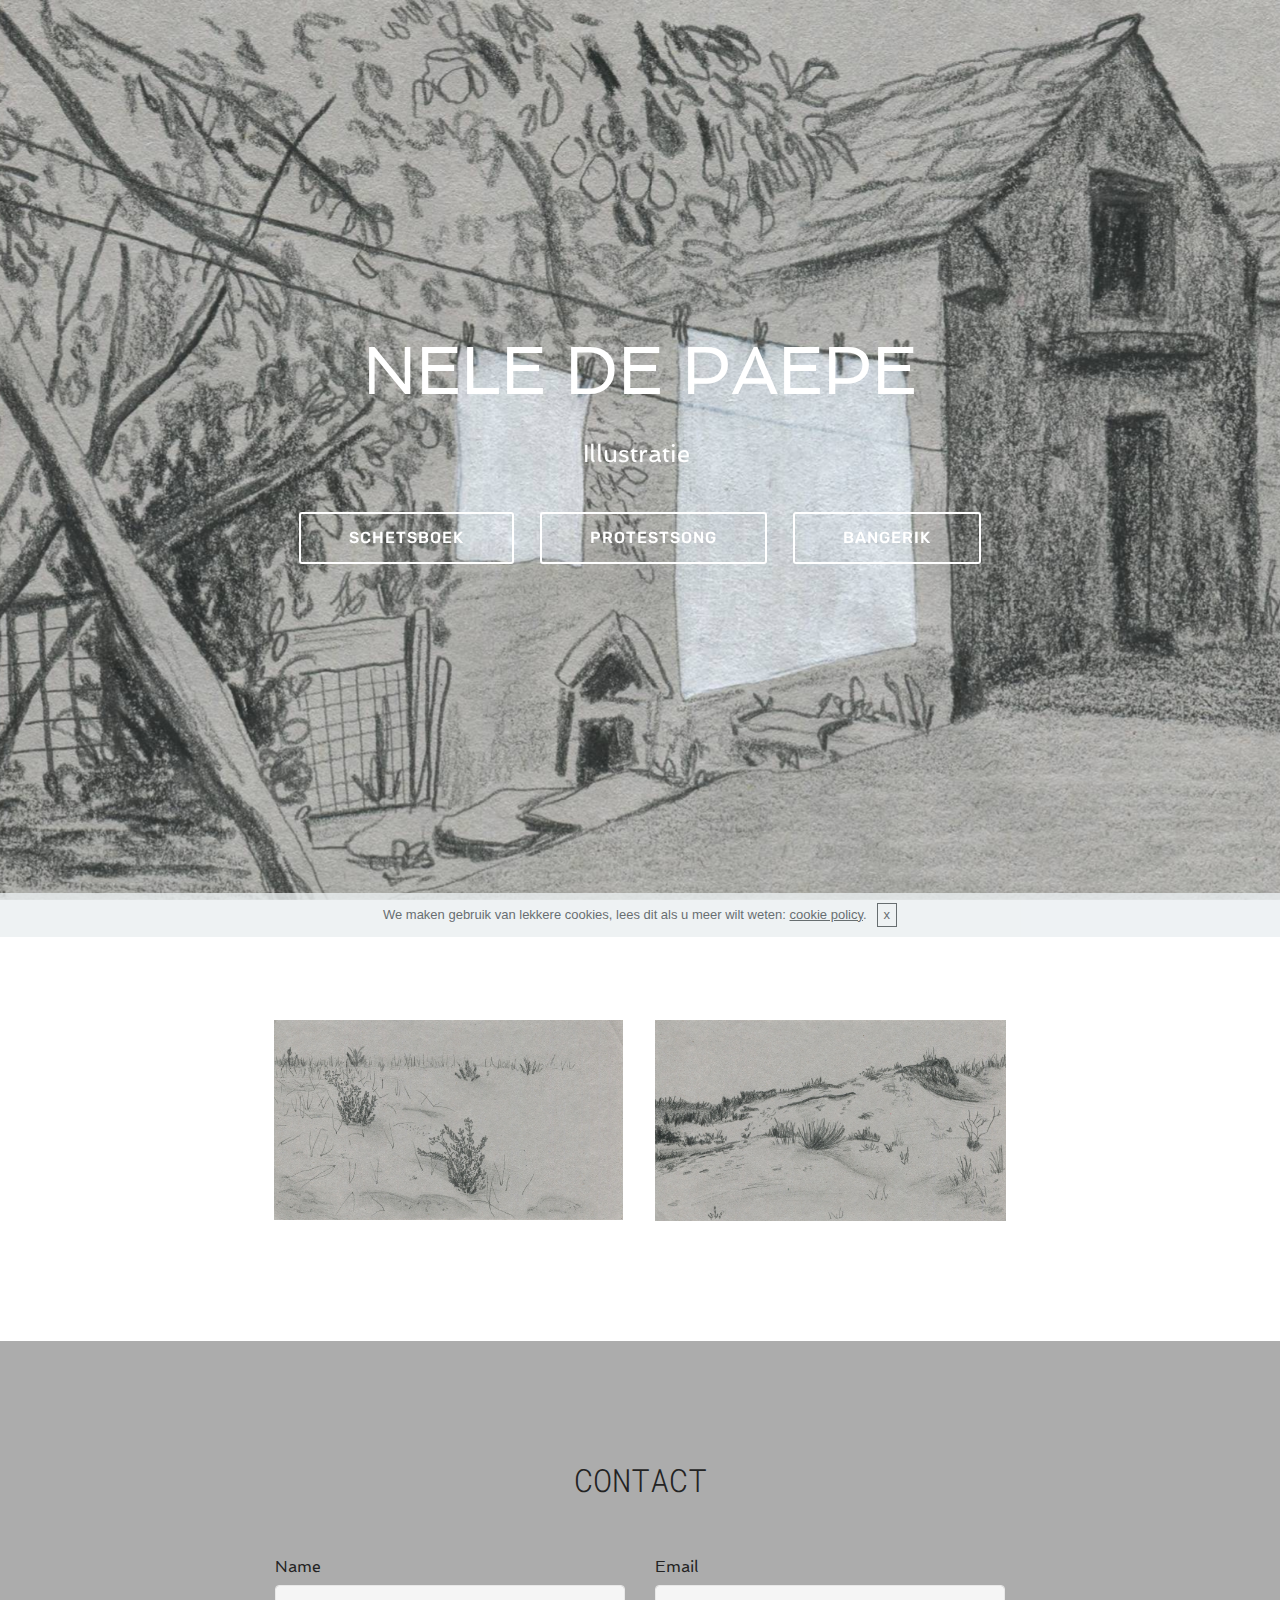
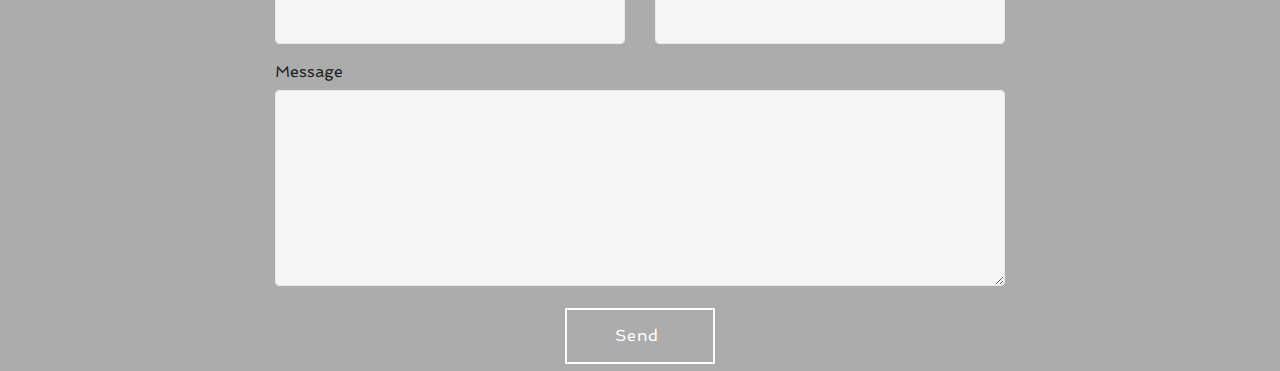
==== commit b55a417a: "create github pages" ====
--- a/index.html
+++ b/index.html
@@ -35,7 +35,7 @@
 <!-- /Google Analytics -->
 
 
-<section class="cid-qwTUQptsvD mbr-fullscreen mbr-parallax-background" id="header2-f" data-rv-view="118">
+<section class="cid-qwTUQptsvD mbr-fullscreen mbr-parallax-background" id="header2-f" data-rv-view="36">
 
     
 
@@ -57,7 +57,7 @@
     
 </section>
 
-<section class="engine"><a href="https://mobirise.co/p">bootstrap menu</a></section><section class="cid-qxyJDXJs9Z" id="content15-m" data-rv-view="121">
+<section class="engine"><a href="https://mobirise.co/k">bootstrap templates</a></section><section class="cid-qxyJDXJs9Z" id="content15-m" data-rv-view="39">
     
     <div class="container">
             <div class="media-container-row" style="width: 66%;">
@@ -78,7 +78,7 @@
     </div>
 </section>
 
-<section class="mbr-section form1 cid-qKWbHt8v5O" id="form1-14" data-rv-view="123">
+<section class="mbr-section form1 cid-qKWbHt8v5O" id="form1-14" data-rv-view="41">
 
     
 
@@ -97,7 +97,7 @@
             <div class="media-container-column col-lg-8" data-form-type="formoid">
                     <div data-form-alert="" hidden="">tip top</div>
             
-                    <form class="mbr-form" action="https://mobirise.com/" method="post" data-form-title="Mobirise Form"><input type="hidden" data-form-email="true" value="ycCVihzZ1bO9IzUuSl6S687+DEBjpIxX3yd1G/4Gww2zpa1A5HaEXbNzaMGxBHfyC6VoNHL6ooYYdxISMYpz1VHyFXL2UbCKmdySkdgOFlxA+lCAdv5wM1oaK4eRdDAT">
+                    <form class="mbr-form" action="https://mobirise.com/" method="post" data-form-title="Mobirise Form"><input type="hidden" data-form-email="true" value="LZYSkfsjCV79abRIziFQT04HOqP+XtLh5DaighIC3tCjDovNYzxz4i/PPpJXwJZ6i7OlB29vqtNAA66Hcvg4aGnRZ/vEvVIJBiI1uSLqB6ZAHC0G6mLp0bfwespOSuAd">
                         <div class="row row-sm-offset">
                             <div class="col-md-4 multi-horizontal" data-for="name">
                                 <div class="form-group">
